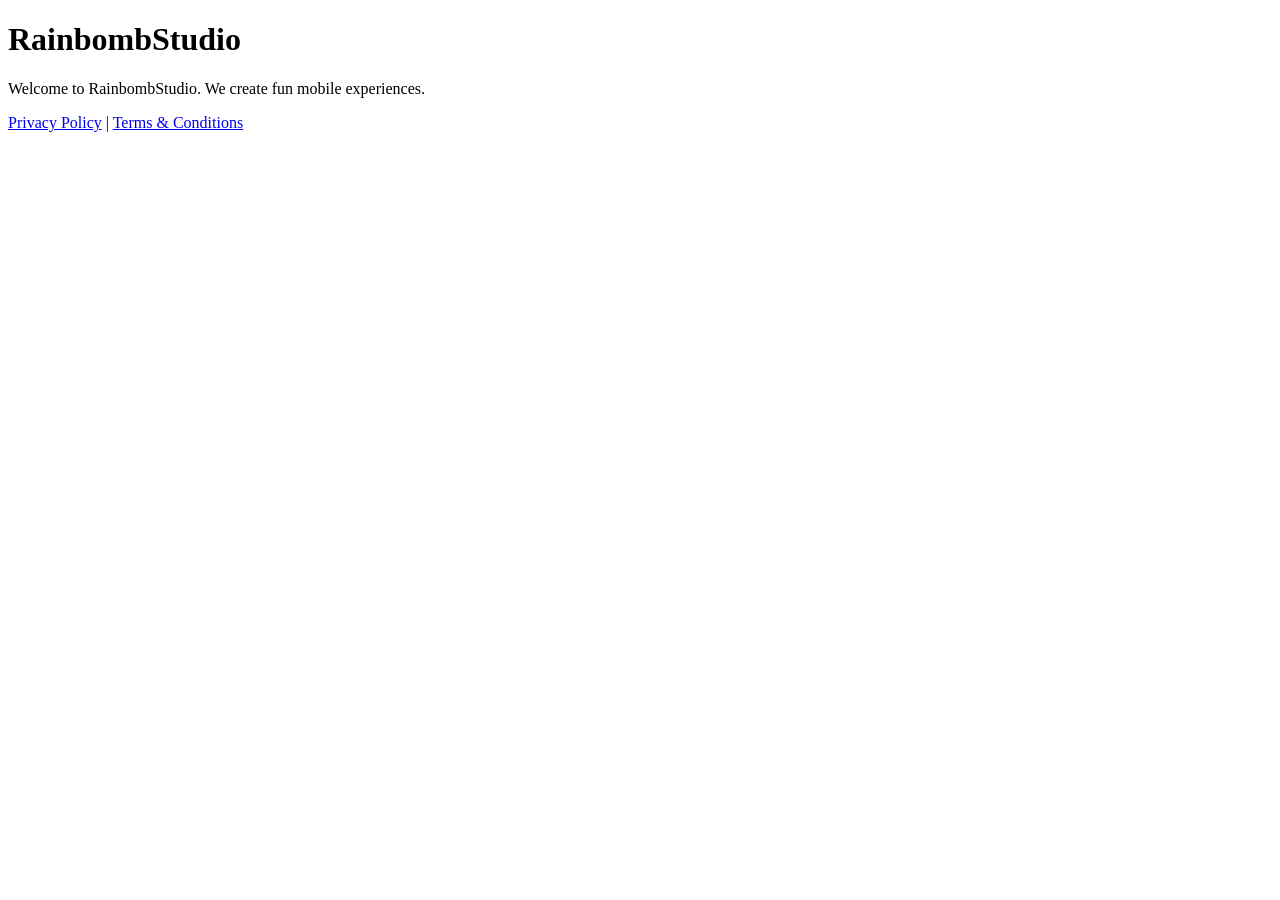
==== index.html @ bd7d26d8 "Create index.html" ====
<!DOCTYPE html>
<html>
<head><title>RainbombStudio</title></head>
<body>
    <h1>RainbombStudio</h1>
    <p>Welcome to RainbombStudio. We create fun mobile experiences.</p>
    <nav>
        <a href="privacy.html">Privacy Policy</a> | 
        <a href="terms.html">Terms & Conditions</a>
    </nav>
</body>
</html>
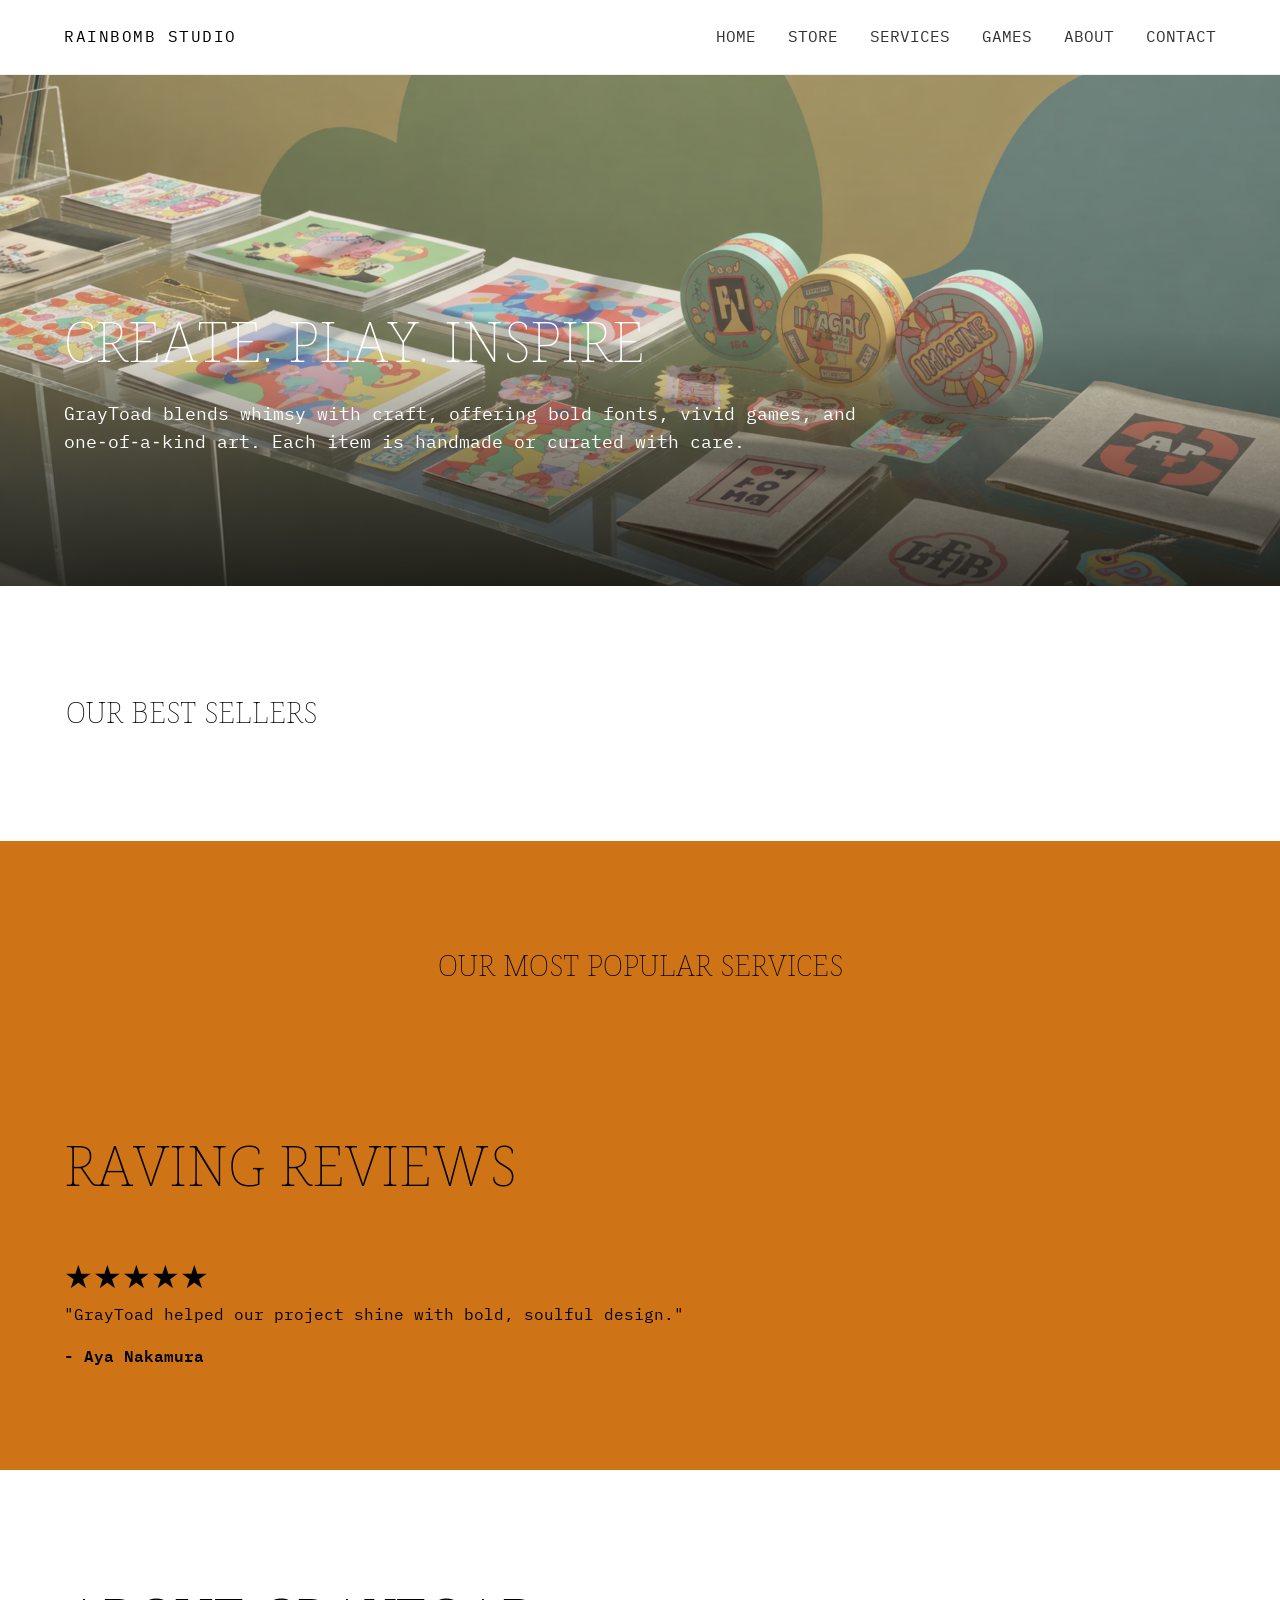
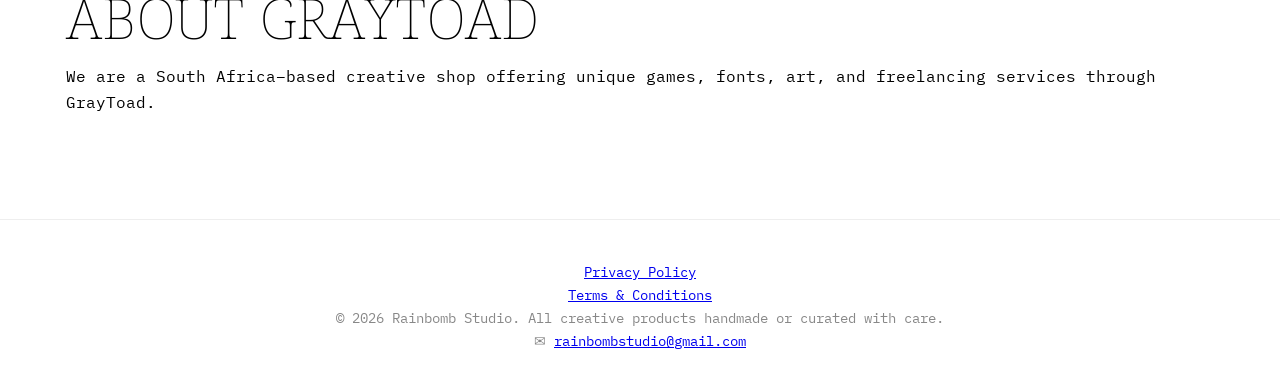
==== commit 6c1b1ab0: "Add files via upload" ====
--- a/index.html
+++ b/index.html
@@ -1,12 +1,88 @@
 <!DOCTYPE html>
-<html>
-<head><title>RainbombStudio</title></head>
-<body>
-    <h1>RainbombStudio</h1>
-    <p>Welcome to RainbombStudio. We create fun mobile experiences.</p>
-    <nav>
-        <a href="privacy.html">Privacy Policy</a> | 
-        <a href="terms.html">Terms & Conditions</a>
-    </nav>
-</body>
+<html lang="en">
+    <head>
+        <title>Rainbomb Studio - Fonts, Games & Freelancing</title>
+        <meta charset="UTF-8">
+        <meta name="viewport" content="width=device-width, initial-scale=1">
+
+        <!-- CSS Stylesheet-->
+        <link rel="stylesheet" href="css/styles.css">
+
+        <!-- Favicon links -->
+        <link rel="shortcut icon" href="images/Favicon.webp"> 
+        <link rel="icon" type="image/png" sizes="32x32" href="images/Favicon.webp">
+        <link rel="apple-touch-icon" sizes="180x180" href="images/Favicon.webp">
+        <link rel="icon" sizes="192x192" href="images/Favicon.webp">
+
+        <!-- Fonts from goolge fonts -->
+        <link rel="preconnect" href="https://fonts.googleapis.com">
+        <link rel="preconnect" href="https://fonts.gstatic.com" crossorigin>
+        <link href="https://fonts.googleapis.com/css2?family=DM+Serif+Display:ital@1&family=Roboto:ital,wght@0,100..900;1,100..900&display=swap" rel="stylesheet">
+
+        <!-- GRAYTOAD FONT -->
+        <link rel="preconnect" href="https://fonts.googleapis.com">
+        <link rel="preconnect" href="https://fonts.gstatic.com" crossorigin>
+        <link href="https://fonts.googleapis.com/css2?family=IBM+Plex+Mono:ital,wght@0,100;0,200;0,300;0,400;0,500;0,600;0,700;1,100;1,200;1,300;1,400;1,500;1,600;1,700&family=Koh+Santepheap:wght@100;300;400;700;900&display=swap" rel="stylesheet">
+        
+    </head>
+
+    <body class="home">
+        <header>
+            <nav class="block-navigation">
+                <div class="site-logo">RAINBOMB STUDIO</div>
+                <ul>
+                    <li><a href="Index.html">HOME</a></li>
+                    <li><a href="Store.html">STORE</a></li>
+                    <li><a href="Services.html">SERVICES</a></li>
+                    <li><a href="Fonts.html">GAMES</a></li>
+                    <li><a href="Contact.html">ABOUT</a></li>
+                    <li><a href="Contact.html">CONTACT</a></li>
+                </ul>
+            </nav>
+        </header>
+        
+        <!--Main Section-->
+        <main>
+            <section class="hero-section"> <!-- Can add graphite filter here-->
+                <!-- Can add filter directly on the image by adding call name-->
+                <img src="images/Hero Image.png" alt="GrayToad Imaginative Games" class="hero-image">
+                <div class="hero-content">
+                    <h1>CREATE. PLAY. INSPIRE</h1>
+                    <p>
+                        GrayToad blends whimsy with craft, offering bold fonts, vivid games, and 
+                        one‑of‑a‑kind art. Each item is handmade or curated with care. 
+                    </p>                 
+                </div>
+            </section>
+
+            <section class="best-sellers">
+                <h2>OUR BEST SELLERS</h2>
+            </section>
+
+            <section class="reviews">
+                <h2>OUR MOST POPULAR SERVICES</h2>
+                <h1>RAVING REVIEWS</h1>
+                <div>★★★★★</div>
+                <blockqoute>
+                    "GrayToad helped our project shine with bold, soulful design."
+                    <cite>- Aya Nakamura</cite>
+                </blockqoute>
+            </section>
+
+            <section class="about">
+                <h1>ABOUT GRAYTOAD</h1>
+                <P>
+                    We are a South Africa–based creative shop offering unique games, fonts, art, and freelancing services through GrayToad.
+                </P>
+            </section>
+        </main>
+
+        <footer>
+            <P> <a href="Privacy Policy.html">Privacy Policy</a> </P>
+            <P> <a href="Terms and Conditions.html">Terms & Conditions</a> </P>
+            <p>&copy; 2026 Rainbomb Studio. All creative products handmade or curated with care. </p>
+            <p>&#9993; <a href="mailto:rainbombstudio@gmail.com">rainbombstudio@gmail.com</a></p>
+        </footer>
+        
+    </body>
 </html>
--- a/css/styles.css
+++ b/css/styles.css
@@ -0,0 +1,469 @@
+/*
+GrayToad - Global Stylesheet
+Palette: Studio Celadon (#008489), Charcoal (#333), Light Mint (#f4f7f6)
+
+Author: Glen Nyundu
+Date: 19 April 2026
+File Name: styles.css 
+*/
+
+/* CSS Reset */
+
+
+:root {
+    --primary-color: #008489;
+    --text-color: #333;
+    --bg-light: #f4f7f6;
+    --white: #ffffff;
+    --black: #000000;
+    --orange: #cf7317;
+    --font-main: "IBM Plex Mono", monospace, 'Inter', -apple-system, BlinkMacSystemFont, 'Segoe UI', Roboto, 'Koh Santepheap', sans-serif;
+    /* --font-main: 'Koh Santepheap' 'Inter', -apple-system, BlinkMacSystemFont, 'Segoe UI', Roboto, sans-serif; */
+}
+
+* {
+    box-sizing: border-box;
+    margin: 0;
+    padding: 0;
+}
+
+body {
+    font-family: var(--font-main);
+    /*color: var(--text-color);*/
+    color: var(--black);
+    line-height: 1.6;
+    background-color: var(--white);
+
+    /*My font addiotions*/
+    font-weight: 400;
+}
+
+/* --- NAVIGATION HEADER --- */
+header {
+    background: var(--white);
+    /*padding: 1.5rem 5%;*/
+    padding: 1.5rem 5%;
+    border-bottom: 1px solid #eee;
+    position: sticky;
+    top: 0;
+    z-index: 1000;
+}
+
+.block-navigation {
+    display: flex;
+    justify-content: space-between; /* Pushes Logo to Left, Menu to Right */
+    align-items: center;
+    max-width: 100%; /* Pushes the space on left of right of menu items. increase or decrese*/
+    margin: 0 auto;
+}
+
+.site-logo {
+    /*font-size: 1.5rem;
+    font-weight: 800;
+    color: var(--primary-color);
+    text-decoration: none;
+    letter-spacing: -0.5px;*/
+    font-weight: 400;
+    letter-spacing: 1.5px;
+}
+
+.block-navigation ul {
+    list-style: none;
+    display: flex;
+    gap: 32px; /* Space between links on the right */
+}
+
+.block-navigation ul li a {
+    text-decoration: none;
+    color: var(--text-color);
+    font-weight: 400;
+    font-size: 1rem;
+    transition: color 0.2s ease;
+}
+
+.block-navigation ul li a:hover {
+    color: var(--primary-color);
+}
+
+/* --- HERO SECTION --- */
+.hero-section {
+    /*padding: 80px 5%;*/
+    /*padding: 10px 0.5%;
+    text-align: center;
+    background: var(--bg-light);*/
+
+    position: relative; /* Essential for absolute positioning of children */
+    width: 100vw;
+    left: 50%;
+    right: 50%;
+    margin-left: -50vw;
+    margin-right: -50vw;
+    overflow: hidden;
+    line-height: 0; /* Removes tiny gap at bottom of image */
+    /*padding: 10px 1%*/
+
+    /* Hide Blur edges for filters */
+    /*overflow: hidden; /* hides blurred edges */
+}
+
+/* Create a dark fade at the bottom so white text is readable */
+.hero-section::after {
+    content: '';
+    position: absolute;
+    bottom: 0;
+    left: 0;
+    width: 100%;
+    height: 50%; /* Gradient covers bottom half */
+    background: linear-gradient(to top, rgba(0,0,0,0.7), transparent);
+    z-index: 1;
+}
+
+.hero-image {
+    /*max-width: 100%;
+    height: auto;
+    border-radius: 16px;
+    box-shadow: 0 20px 40px rgba(0,0,0,0.1);*/
+
+    width: 100%;
+    height: auto;
+    display: block;
+    border-radius: 0; /* Edge to edge looks better for this style */
+    box-shadow: 0 20px 40px rgba(0,0,0,0.1);
+}
+
+.hero-content {
+    /*max-width: 100%;
+    max-width: 900px;
+    margin: 0 auto;*/
+    position: absolute;
+    bottom: 40px;    /* Distance from bottom */
+    left: 5%;        /* Distance from left */
+    text-align: left; /* Align text to the left */
+    z-index: 2;      /* Sits above the gradient overlay */
+    /*max-width: 100%;*/
+    max-width: 800px;
+    padding: 0;
+    margin: 0;
+}
+
+.hero-content h1 {
+    color: #ffffff; /* Changed to white to pop over the image */
+    margin-bottom: 50px;
+
+    padding-bottom: 1%;
+    font-family: "Koh Santepheap", serif;
+    font-weight: 100;
+    font-style: normal;
+    font-size: 3.5rem;
+}
+
+.hero-content p {
+    color: #ffffff; /* Changed to white to pop over the image */
+    /*margin: 0 auto 40px;*/
+    margin-bottom: 50px;
+    padding-bottom: 5%;
+    max-width: 100%;
+
+    white-space: normal;
+    line-height: 1.6;
+
+    font-size: 1.1rem;
+}
+
+
+/*h1 {
+    font-size: clamp(2.5rem, 5vw, 4rem);
+    color: var(--primary-color);
+    color:#ffffff;
+    margin-bottom: 20px;
+    line-height: 1.1;
+}*/
+
+
+/* --- FILTERS --- */
+/* BLUR FILTER*/
+.blur {
+    /* Bur filter */
+    filter: blur(2px);
+    -webkit-filter: blur(2px); /* Safari support */
+    transform: scale(1.1); /* hides edge fade */
+}
+
+/* GRAPHITE FILTER */
+.graphite-container {
+  position: relative;
+  display: inline-block;
+}
+
+.graphite-container img {
+  width: 100%;
+  display: block;
+  filter: grayscale(100%) contrast(1.15) brightness(0.95);
+}
+
+/* subtle soft overlay */
+.graphite-container::after {
+  content: "";
+  position: absolute;
+  inset: 0;
+  background: rgba(200, 200, 200, 0.1);
+  mix-blend-mode: soft-light;
+}
+
+/* SEPIA FILTER*/
+.sepia {
+  filter: sepia(100%) contrast(1.1) brightness(0.95) saturate(1.2);
+}
+
+
+/* --- CONTENT SECTIONS --- */
+.content-wrapper, .reviews {
+    padding: 60px 5%;
+    max-width: 1200px;
+    margin: 0 auto;
+}
+
+.product-grid {
+    display: grid;
+    grid-template-columns: repeat(auto-fit, minmax(300px, 1fr));
+    gap: 30px;
+    margin-top: 40px;
+}
+
+.product-card {
+    padding: 30px;
+    background: var(--bg-light);
+    border-radius: 12px;
+    transition: transform 0.3s ease;
+}
+
+.product-card:hover {
+    transform: translateY(-5px);
+}
+
+/* --- BEST SELLERS --- */
+.best-sellers {
+    text-align: left; /* Text Alighnment */
+    margin: 40px;
+    padding-left: 2%; /* Distance from the left border */
+    padding-top: 5%;
+    padding-bottom: 5%;
+}
+
+.best-sellers h2 {
+    font-family: "Koh Santepheap", serif;
+    font-weight: 100;
+    font-style: normal;
+    font-size: 1.8rem;
+}
+
+/* --- TESTIMONIALS --- */
+.reviews {
+    background-color: #cf7317;
+    max-width: 100%;
+    padding-top: 8%;
+    padding-bottom: 8%;
+}
+
+.reviews h1 {
+    margin-bottom: 40px;
+    color: var(--black);
+    padding-top: 8%;
+
+    font-family: "Koh Santepheap", serif;
+    font-weight: 100;
+    font-style: normal;
+    font-size: 3.5rem;
+}
+
+.reviews h2 {
+    text-align: center;
+    margin-bottom: 40px;
+    color: var(--black);
+
+    font-family: "Koh Santepheap", serif;
+    font-weight: 100;
+    font-style: normal;
+    font-size: 1.8rem;
+}
+
+.reviews div {
+    font-size: 2rem; 
+}
+
+blockquote {
+    font-size: 1.5rem;
+    font-style: italic;
+    border-left: 6px solid var(--black);
+    padding: 10px 0 10px 30px;
+    margin: 20px 0;
+    max-width: 800px;
+}
+
+cite {
+    display: block;
+    margin-top: 15px;
+    font-weight: 600;
+    color: var(--black);
+    font-style: normal;
+}
+
+
+/* --- ABOUT SECTION --- */
+.about {
+    text-align: left; /* Text Alighnment */
+    margin: 40px;
+    padding-left: 2%; /* Distance from the left border */
+    padding-top: 5%;
+    padding-bottom: 5%;
+}
+
+.about h1 {
+    font-family: "Koh Santepheap", serif;
+    font-weight: 100;
+    font-style: normal;
+    font-size: 3.5rem;
+}
+
+
+/* --- FOOTER --- */
+footer {
+    text-align: center;
+    padding: 40px 5%;
+    border-top: 1px solid #eee;
+    font-size: 0.9rem;
+    color: #888;
+}
+
+/* --- MOBILE RESPONSIVENESS --- */
+@media (max-width: 768px) {
+    .block-navigation {
+        flex-direction: column;
+        gap: 20px;
+    }
+    
+    .block-navigation ul {
+        gap: 15px;
+    }
+
+    h1 {
+        font-size: 2.5rem;
+    }
+}
+
+/* --- FONTS --- */
+.koh-santepheap-thin {
+  font-family: "Koh Santepheap", serif;
+  font-weight: 100;
+  font-style: normal;
+}
+
+.koh-santepheap-light {
+  font-family: "Koh Santepheap", serif;
+  font-weight: 300;
+  font-style: normal;
+}
+
+.koh-santepheap-regular {
+  font-family: "Koh Santepheap", serif;
+  font-weight: 400;
+  font-style: normal;
+}
+
+.koh-santepheap-bold {
+  font-family: "Koh Santepheap", serif;
+  font-weight: 700;
+  font-style: normal;
+}
+
+.koh-santepheap-black {
+  font-family: "Koh Santepheap", serif;
+  font-weight: 900;
+  font-style: normal;
+}
+
+/* IBM Plex Mono */
+.ibm-plex-mono-thin {
+  font-family: "IBM Plex Mono", monospace;
+  font-weight: 100;
+  font-style: normal;
+}
+
+.ibm-plex-mono-extralight {
+  font-family: "IBM Plex Mono", monospace;
+  font-weight: 200;
+  font-style: normal;
+}
+
+.ibm-plex-mono-light {
+  font-family: "IBM Plex Mono", monospace;
+  font-weight: 300;
+  font-style: normal;
+}
+
+.ibm-plex-mono-regular {
+  font-family: "IBM Plex Mono", monospace;
+  font-weight: 400;
+  font-style: normal;
+}
+
+.ibm-plex-mono-medium {
+  font-family: "IBM Plex Mono", monospace;
+  font-weight: 500;
+  font-style: normal;
+}
+
+.ibm-plex-mono-semibold {
+  font-family: "IBM Plex Mono", monospace;
+  font-weight: 600;
+  font-style: normal;
+}
+
+.ibm-plex-mono-bold {
+  font-family: "IBM Plex Mono", monospace;
+  font-weight: 700;
+  font-style: normal;
+}
+
+.ibm-plex-mono-thin-italic {
+  font-family: "IBM Plex Mono", monospace;
+  font-weight: 100;
+  font-style: italic;
+}
+
+.ibm-plex-mono-extralight-italic {
+  font-family: "IBM Plex Mono", monospace;
+  font-weight: 200;
+  font-style: italic;
+}
+
+.ibm-plex-mono-light-italic {
+  font-family: "IBM Plex Mono", monospace;
+  font-weight: 300;
+  font-style: italic;
+}
+
+.ibm-plex-mono-regular-italic {
+  font-family: "IBM Plex Mono", monospace;
+  font-weight: 400;
+  font-style: italic;
+}
+
+.ibm-plex-mono-medium-italic {
+  font-family: "IBM Plex Mono", monospace;
+  font-weight: 500;
+  font-style: italic;
+}
+
+.ibm-plex-mono-semibold-italic {
+  font-family: "IBM Plex Mono", monospace;
+  font-weight: 600;
+  font-style: italic;
+}
+
+.ibm-plex-mono-bold-italic {
+  font-family: "IBM Plex Mono", monospace;
+  font-weight: 700;
+  font-style: italic;
+}
+
